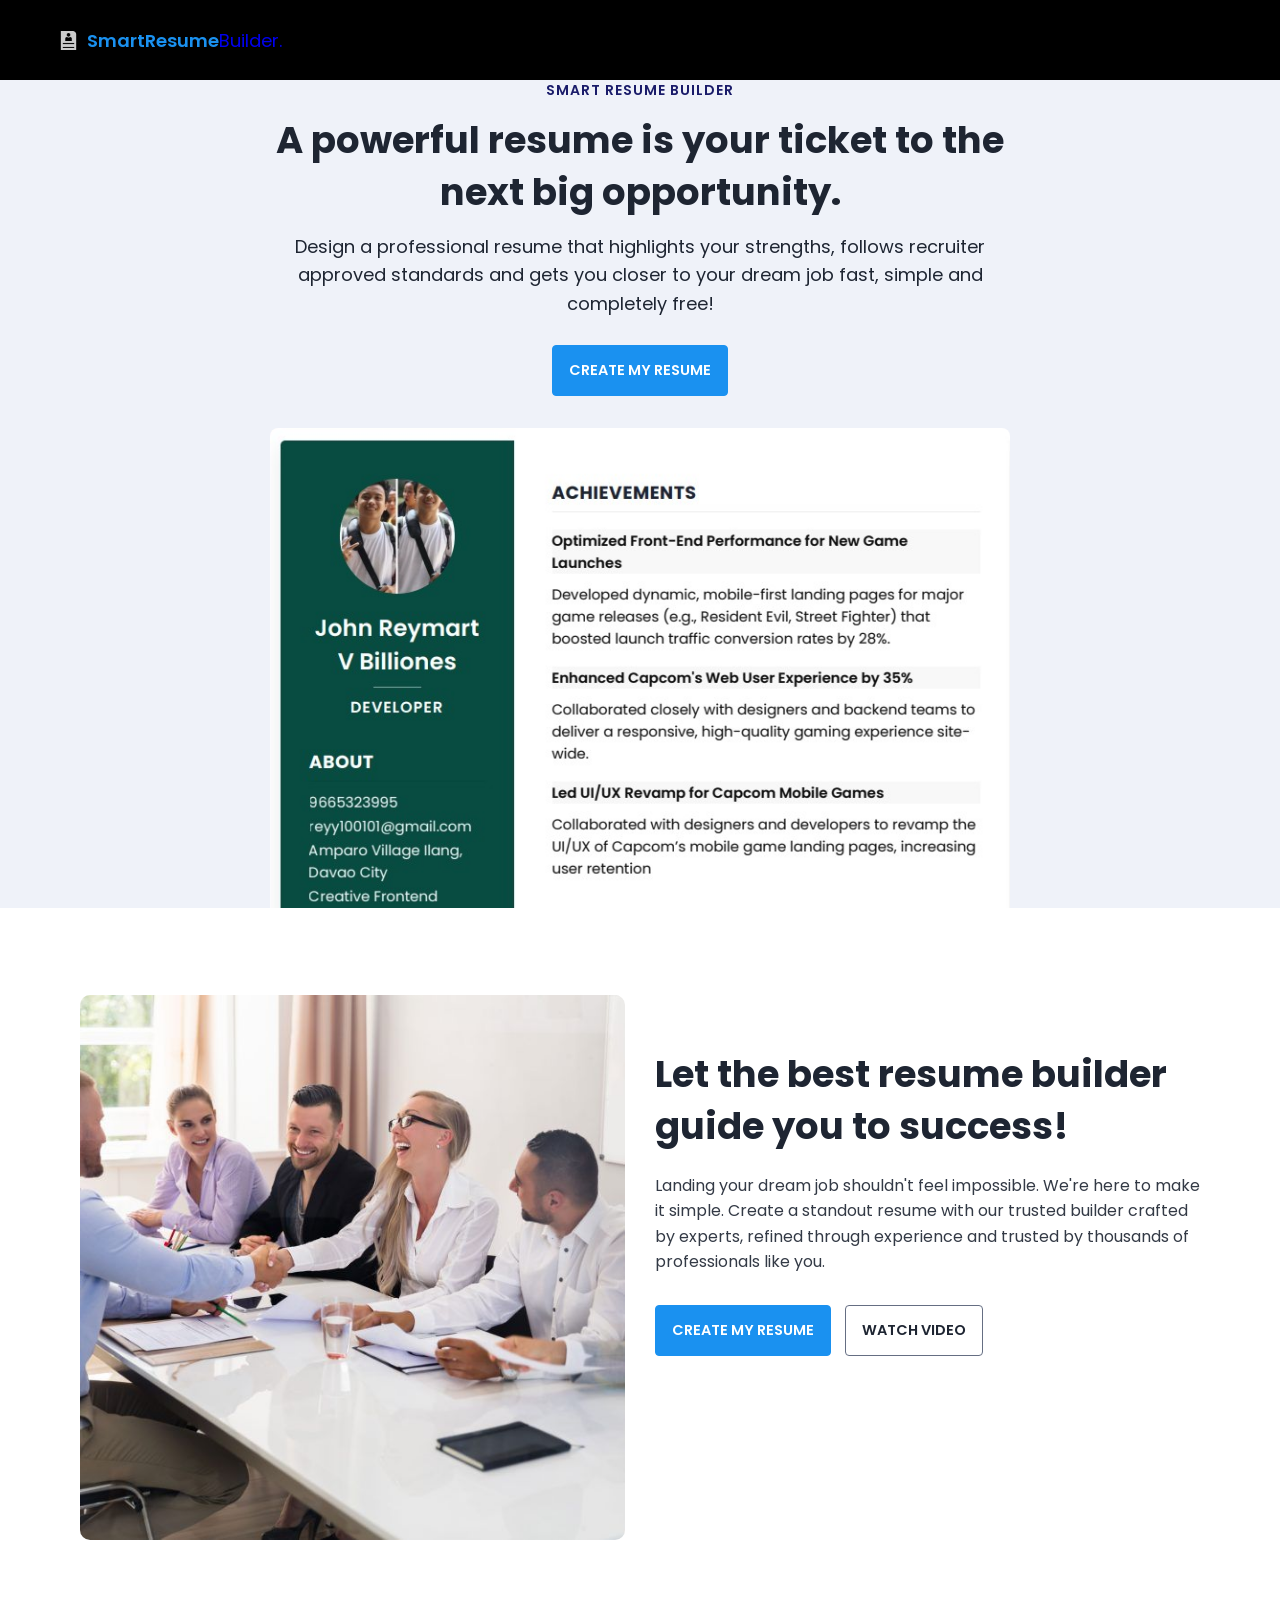
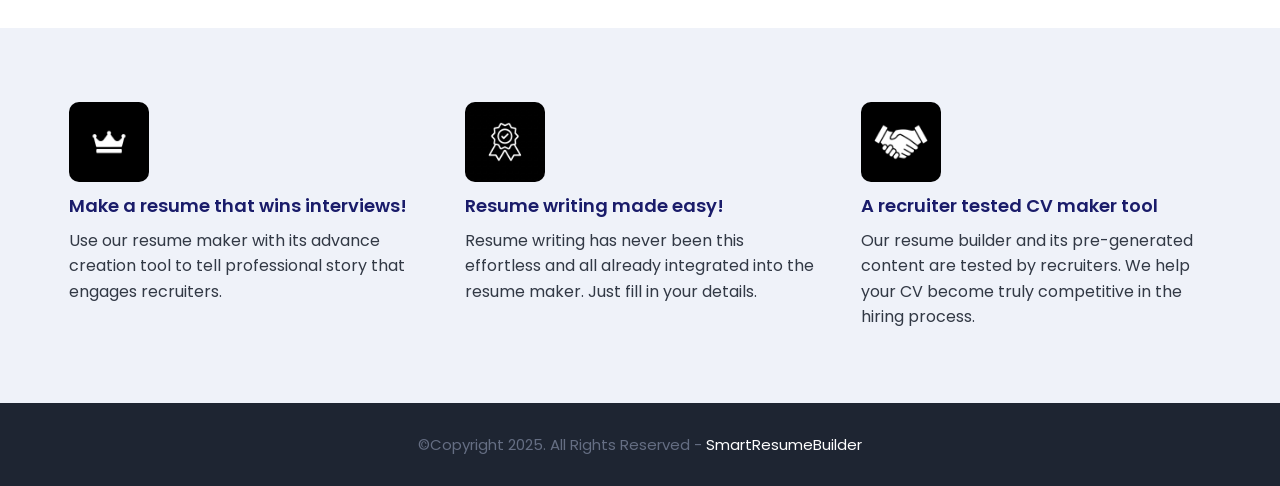
==== index.html @ e0b6e47e "Initial commit" ====
<!DOCTYPE html>
<html lang="en">
<head>
    <meta charset="UTF-8">
    <meta name="viewport" content="width=device-width, initial-scale=1.0">
    <title>Home Page</title>
    <link rel="stylesheet" href="assets/css/main.css">
    <link rel="icon" href="assets/images/weblogo.jpg" type="image/jpg">
</head>
<body>
    <nav class="navbar bg-white">
        <div class="container">
            <div class="navbar-container">
                <div class="brand-and-toggler">
                    <a href="index.html" class="navbar-brand">
                        <img src="assets/images/logouna.jpg" alt="" class="navbar-brand-icon">
                        <span class="navbar-brand-text">SmartResume</span>
                        <span>Builder.</span>
                    </a>
                    <button type="'button" class="navbar-toggler-btn">
                        <div class="bars">
                            <div class="bar"></div>
                            <div class="bar"></div>
                            <div class="bar"></div>
                        </div>
                    </button>
                </div>
            </div>
        </div>
    </nav>

    <header class="header bg-bright" id=""header>
        <div class="container">
            <div class="header-content text-center">
                <h6 class="text-uppercase text-blue-dark fs-14 fw-6 ls-1">Smart Resume Builder</h6>
                <h1 class="lg-title">A powerful resume is your ticket to the next big opportunity.</h1>
                <p class="text-dark fs-18">Design a professional resume that highlights your strengths, follows recruiter approved standards and gets you closer
                to your dream job fast, simple and completely free!</p>
                <a href="resume.html" class="btn btn-primary text-uppercase">create my resume</a>
                <img src="assets/images/resumenako.jpg" alt="">
            </div>
        </div>
    </header>

    <div class="section-one">
        <div class="container">
            <div class="section-one-content">
                <div class="section-one-l">
                    <img src="assets/images/success.jpg" alt="">
                </div>
                <div class="section-one-r text-center">
                    <h2 class="lg-title">Let the best resume builder guide you to success!</h2>
                    <p class="text">Landing your dream job shouldn't feel impossible. We're here to make it simple. Create a standout resume with our
                    trusted builder crafted by experts, refined through experience and trusted by thousands of professionals like you.</p>
                    <div class="btn-group">
                        <a href="resume.html" class="btn btn-primary text-uppercase">create my resume</a>
                        <a href="https://www.youtube.com/watch?v=5G4XJG6msZY&pp=ygUpd2h5IG5lZWQgcmVzdW1lIHByb2Zlc3Npb25hbCBpcyBpbXBvcnRhbnQ%3D" class="btn btn-secondary text-uppercase">watch video</a>
                    </div>
                </div>
            </div>
        </div>
    </div>

    <div class="section-two bg-bright">
        <div class="container">
            <div class="section-two-content">
                <div class="section-items">
                    <div class="section-item">
                        <div class="section-item-icon">
                            <img src="assets/images/trophy.jpg" alt="">
                        </div>
                        <h5 class="section-item-title">Make a resume that wins interviews!</h5>
                        <p class="text">Use our resume maker with its advance creation tool to tell professional story that engages recruiters.</p>
                    </div>

                    <div class="section-item">
                        <div class="section-item-icon">
                            <img src="assets/images/lamat.jpg" alt="">
                        </div>
                        <h5 class="section-item-title">Resume writing made easy!</h5>
                        <p class="text">Resume writing has never been this effortless and all already integrated into the resume maker. Just fill in your details.</p>
                    </div>

                    <div class="section-item">
                        <div class="section-item-icon">
                            <img src="assets/images/okkaayo.jpg" alt="">
                        </div>
                        <h5 class="section-item-title">A recruiter tested CV maker tool</h5>
                        <p class="text">Our resume builder and its pre-generated content are tested by recruiters. We help your CV become truly competitive in the hiring process.</p>
                    </div>
                </div>
            </div>
        </div>
    </div>

    <footer class="footer bg-dark">
        <div class="container">
            <div class="footer-content text-center">
                <p class="fs-15">&copy;Copyright 2025. All Rights Reserved - <span>SmartResumeBuilder</span></p>
            </div>
        </div>
    </footer>

</body>
</html>
---- assets/css/main.css ----
@import url('https://fonts.googleapis.com/css2?family=Manrope:wght@200;300;400;500;600;700;800&family=Poppins:ital,wght@0,100;0,200;0,300;0,400;0,500;0,600;0,700;0,800;0,900;1,100;1,200;1,300;1,400;1,500;1,600;1,700;1,800;1,900&display=swap');

:root{
    --clr-blue: #1A91F0;
    --clr-blue-mid: #1170CD;
    --clr-blue-dark: #1A1C6A;
    --clr-white: #fff;
    --clr-bright: #EFF2F9;
    --clr-dark: #1e2532;
    --clr-black: #000;
    --clr-grey: #656e83;
    --clr-green: #084C41;
    --font-poppins: 'Poppins', sans-serif;
    --font-manrope: 'Manrope', sans-serif;;
    --transition: all 300ms ease-in-out;
}

*{
    padding: 0;
    margin: 0;
    box-sizing: border-box;
}

html{
    font-size: 10px;
}

body{
    font-size: 1.6rem;
    font-family: var(--font-poppins);
}

button{
    border: none;
    background-color: transparent;
    outline: 0;
    cursor: pointer;
    font-family: inherit;
}

img{
    width: 100%;
    display: block;
}

a{
    text-decoration: none;
}

/* fonts */
.font-poppins{font-family: var(--font-poppins);}
.font-manrope{font-family: var(--font-manrope);}

/* text colors */
.text-blue{color: var(--clr-blue);}
.text-blue-mid{color: var(--clr-blue-mid);}
.text-blue-dark{color: var(--clr-blue-dark);}
.text-bright{color: var(--clr-bright);}
.text-dark{color: var(--clr-dark);}
.text-grey{color: var(--clr-grey);}
.text-white{color: var(--clr-white);}

/* backgrounds */
.bg-blue{background-color: var(--clr-blue);}
.bg-blue-mid{background-color: var(--clr-blue-mid);}
.bg-blue-dark{background-color: var(--clr-blue-dark);}
.bg-bright{background-color: var(--clr-bright);}
.bg-dark{background-color: var(--clr-dark);}
.bg-grey{background-color: var(--clr-grey);}
.bg-white{background-color: var(--clr-white);}
.bg-black{background-color: var(--clr-black);}
.bg-green{background-color: var(--clr-green);}

.text-center{ text-align: center;}
.text-left{text-align: left;}
.text-right{text-align: right;}
.text-uppercase{text-transform: uppercase;}
.text-lowercase{text-transform: lowercase;}
.text-capitalize{text-transform: capitalize;}
.text{
    color: var(--clr-dark);
    opacity: 0.9;
    margin: 2rem 0;
    line-height: 1.6;
}

.fw-2{font-weight: 200;}
.fw-3{font-weight: 300;}
.fw-4{font-weight: 400;}
.fw-5{font-weight: 500;}
.fw-6{font-weight: 600;}
.fw-7{font-weight: 700;}
.fw-8{font-weight: 800;}

.fs-13{font-size: 13px;}
.fs-14{font-size: 14px;}
.fs-15{font-size: 15px;}
.fs-16{font-size: 16px;}
.fs-17{font-size: 17px;}
.fs-18{font-size: 18px;}
.fs-19{font-size: 19px;}
.fs-20{font-size: 20px;}
.fs-21{font-size: 21px;}
.fs-22{font-size: 22px;}
.fs-23{font-size: 23px;}
.fs-24{font-size: 24px;}
.fs-25{font-size: 25px;}

.ls-1{letter-spacing: 1px;}
.ls-2{letter-spacing: 2px;}

.container{
    max-width: 1200px;
    margin: 0 auto;
    padding: 0 1.6rem;
}



/* buttons */
.btn{
    font-size: 14.5px;
    font-weight: 600;
    padding: 1.4rem 1.6rem;
    border-radius: 4px;
    display: inline-block;
}

.btn-primary{
    background-color: var(--clr-blue);
    color: var(--clr-white);
    border: 1px solid var(--clr-blue);
    transition: var(--transition);
}

.btn-primary:hover{
    background-color: transparent;
    color: var(--clr-dark);
    border-color: var(--clr-grey);
}

.btn-secondary{
    background-color: transparent;
    color: var(--clr-dark);
    border: 1px solid var(--clr-grey);
    transition: var(--transition);
}

.btn-secondary:hover{
    background-color: var(--clr-blue);
    color: var(--clr-white);
    border-color: var(--clr-blue);
}

.btn-group button:first-child, .btn-group a:first-child{
    margin-right: 1rem!important;
}

/* navbar part */
.navbar{
    height: 80px;
    display: flex;
    align-items: center;
    box-shadow: rgba(0, 0, 0, 0.08) 0px 3px 8px;
    background-color: var(--clr-black);
}

.navbar .container{
    width: 100%;
}

.navbar-brand{
    display: flex;
    align-items: center;
    justify-content: flex-start;
    font-size: 1.8rem;
}
.navbar-brand-text{
    color: var(--clr-blue);
    font-weight: 600;
}
.navbar-brand-text span{
    color: var(--clr-blue-dark);
}    
.navbar-brand-icon{
    width: 25px;
    margin-right: 6px;
    opacity: 0.8;
    border-radius: 4px;
}
.brand-and-toggler{
    display: flex;
    align-items: center;
    justify-content: space-between;
}
.header{
    min-height: calc(100vh - 80px);
    display: flex;
    flex-direction: column;
    align-items: center;
    justify-content: center;
}
.header-content{
    max-width: 740px;
    margin-right: auto;
    margin-left: auto;
}
.header-content img{
    max-width: 760px;
    border-top-right-radius: 8px;
    border-top-left-radius: 8px;
    margin-top: 3.2rem;
}
.lg-title{
    margin: 1.4rem 0;
    font-size: 37px;
    line-height: 1.4;
    color: var(--clr-dark);
}
.header-content p{
    margin-bottom: 2.6rem;
    line-height: 1.6;
}


/* section one */
.section-one{
    padding: 64px 0;
    min-height: 80vh;
    display: flex;
    align-items: center;
}
.section-one-l img{
    max-width: 545px;
    margin-right: auto;
    margin-left: auto;
    border-radius: 10px;
}
.section-one-r{
    margin-top: 4rem;
}

.section-one .btn-group{
    margin-top: 2rem;
}
.section-one-r{
    max-width: 545px;
    margin-right: auto;
    margin-left: auto;
}
.section-one-r .btn-group{
    margin-top: 3rem;
}

/* section two */
.section-two{
    padding: 64px 0;
}
.section-two .section-items{
    display: grid;
    gap: 2rem;
}

.section-two .section-item{
    max-width: 350px;
    text-align: center;
    margin-right: auto;
    margin-left: auto;
}
.section-two .section-item-icon{
    margin: 1rem 0;
}
.section-two .section-item-icon img{
    width: 80px;
    margin-right: auto;
    margin-left: auto;
    border-radius: 10px;
}
.section-two .section-item-title{
    color: var(--clr-blue-dark);
    font-size: 1.8rem;
    font-weight: 600;
}
.section-two .text{
    margin: 0.9rem 0;
}

/* footer */
.footer{
    padding: 3rem 0;
}
.footer-content p{
    color: var(--clr-grey);
}
.footer-content p span{
    color: var(--clr-white);
}

/* media queries */
@media screen and (min-width: 768px){
    .section-two .section-items{
        grid-template-columns: repeat(2, 1fr);
    }
}

@media screen and (min-width: 992px){
    .section-one-content{
        display: grid;
        grid-template-columns: repeat(2, 1fr);
        column-gap: 3rem;
    }
    .section-one-r{
        text-align: left;
    }
    .section-two .section-items{
        grid-template-columns: repeat(3, 1fr);
    }
    .section-two .section-item{
        text-align: left;
    }
    .section-two .section-item-icon img{
        margin-left: 0;
    }
}



/* resume page */
#about-sc{
    padding: 64px 0;
}

.cv-form-row-title{
    background-color: var(--clr-dark);
    padding: 0.8rem 1.6rem;
    margin-bottom: 2rem;
}

.cv-form-row-title h3{
    color: var(--clr-white);
    font-weight: 500;
    text-transform: uppercase;
    letter-spacing: 1.5px;
    font-size: 1.7rem;
}
.cv-form-blk{
    margin: 3rem 0;
}
.cv-form-row{
    padding: 3rem 2rem 0 2rem;
    border: 1px solid rgba(0, 0, 0, 0.08);
    margin-bottom: 1rem;
    position: relative;
}
textarea{
    resize: none;
}
.form-elem{
    margin-bottom: 3rem;
    position: relative;
}
.form-label{
    display: block;
    font-weight: 600;
    font-size: 14px;
    color: var(--clr-dark);
    margin-bottom: 0.5rem;
}
.form-control{
    border-radius: none;
    border: 1px solid rgba(0, 0, 0, 0.1);
    font-size: 14px;
    padding: 0.8rem 1.6rem;
    font-family: inherit;
    width: 100%;
    outline: 0;
    transition: var(--transition);
}

.form-control:focus{
    border-color: rgba(0, 0, 0, 0.3);
}
.form-text{
    color: #ca0b00;
    font-size: 12px;
    position: absolute;
    letter-spacing: 0.5px;
    top: calc(100% + 2px);
    left: 0;
    width: 100%;
}
.cols-3, .cols-2{
    display: grid;
}
.repeater-add-btn{
    width: 25px;
    height: 25px;
    background-color: var(--clr-blue-mid);
    font-size: 1.6rem;
    color: var(--clr-white);
    margin: 1rem 0;
}
.repeater-remove-btn{
    position: absolute;
    top: 10px;
    right: 10px;
    z-index: 999;
    width: 25px;
    height: 25px;
    border-radius: 50%;
    background-color: #ca0b00;
    color: var(--clr-white);
    font-size: 1.6rem;
}

/* preview section */
.preview-cnt{
    border-radius: 5px;
    display: grid;
    grid-template-columns: 32% auto;
    box-shadow: rgba(149, 157, 165, 0.2) 0px 8px 24px;
    overflow: hidden;
}

.preview-cnt-l{
    padding: 3rem 3rem 2rem 3rem;
}
.preview-cnt-r{
    padding: 3rem 3rem 3rem 4rem;
}
.preview-cnt-l .preview-blk:nth-child(1){
    text-align: center;
}
.preview-image{
    width: 120px;
    height: 120px;
    border-radius: 50%;
    overflow: hidden;
    margin-right: auto;
    margin-left: auto;
}
.preview-image img{
    width: 100%;
    height: 100%;
    object-fit: cover;
}
.preview-item-name{
    font-size: 2.4rem;
    font-weight: 600;
    margin: 1.8rem 0;
    position: relative;
}
.preview-item-name::after{
    position: absolute;
    content: "";
    bottom: -10px;
    width: 50px;
    height: 1.5px;
    background-color: rgba(255, 255, 255, 0.5);
    left: 50%;
    transform: translateX(-50%);
}
.preview-blk{
    padding: 1rem 0;
    margin-bottom: 1rem;
}
.preview-blk .preview-item:nth-child(4) {
    margin-top: 20px;
    text-align: justify;
    text-justify: inter-word;
}
#skills_dsp{
    text-align: justify;
    text-justify: inter-word;
}
.preview-blk-title h3{
    text-transform: uppercase;
    letter-spacing: 0.5px;
    border-bottom: 0.5px solid rgba(0, 0, 0, 0.08);
    padding-bottom: 0.5rem;
}
.preview-blk-title{
    margin-bottom: 1rem;
}
.preview-blk-list .preview-item{
    font-size: 1.5rem;
    margin-bottom: 0.2rem;
    opacity: 0.95;
}
.preview-cnt-r .preview-blk-title{
    color: var(--clr-dark);
}
.preview-cnt-r .preview-blk-list .preview-item{
    margin-top: 1.8rem;
}

.achievements-items.preview-blk-list .preview-item span:first-child,
.educations-items.preview-blk-list .preview-item span:first-child,
.experiences-items.preview-blk-list .preview-item span:first-child{
    display: block;
    font-weight: 600;
    margin-bottom: 1rem;
    background-color: rgba(0, 0, 0, 0.03);
}

.educations-items.preview-blk-list .preview-item span:nth-child(2),
.experiences-items.preview-blk-list .preview-item span:nth-child(2){
    font-weight: 600;
    margin-right: 1rem;
}

.educations-items.preview-blk-list .preview-item span:nth-child(3),
.experiences-items.preview-blk-list .preview-item span:nth-child(3){
    font-style: italic;
    margin-right: 1rem;
}

.educations-items.preview-blk-list .preview-item span:nth-child(4),
.educations-items.preview-blk-list .preview-item span:nth-child(5),
.experiences-items.preview-blk-list .preview-item span:nth-child(4),
.experiences-items.preview-blk-list .preview-item span:nth-child(5){
    margin-right: 1rem;
    background-color: var(--clr-green);
    color: var(--clr-white);
    padding: 0 1rem;
    border-radius: 0.6rem;
}

.educations-items.preview-blk-list .preview-item span:nth-child(6),
.experiences-items.preview-blk-list .preview-item span:nth-child(6){
    font-size: 13.5px;
    display: block;
    opacity: 0.8;
    margin-top: 1rem;
}
.projects-items.preview-blk-list .preview-item span{
    display: block;
}

@media screen and (min-width: 768px){
    .cols-3{
        grid-template-columns: repeat(3, 1fr);
        column-gap: 2rem;
    }
    .cols-2{
        grid-template-columns: repeat(2, 1fr);
        column-gap: 2rem;
    }
}

@media screen and (min-width: 992px){
    .cv-form-row{
        padding: 3rem 3rem 0rem 3rem;
    }
    .cols-3{
        grid-template-columns: repeat(3, 1fr);
    }
}

.print-btn-sc{
    margin: 2rem 0 6rem 0;
}

/* print section */
@media print{
    body *{
        visibility: hidden;
    }

    .non_print_area{
        display: none;
    }

    .print_area, .print_area *{
        visibility: visible;
    }

    .print_area{
        width: 100%;
        position: absolute;
        left: 0;
        top: 0;
        overflow: hidden;
    }
}
/* General Styling for the Form */
/* General Styling for the Form */
.cv-form-blk {
    margin-bottom: 20px;
}

/* Title of the Section */
.cv-form-row-title h3 {
    font-size: 18px;
    font-weight: bold;
    margin-bottom: 10px;
}

/* Form Element Container */
.form-elem {
    display: flex;
    flex-direction: column;
}

/* Label Styling */
.form-label {
    font-weight: bold;
    margin-bottom: 8px;
    font-size: 16px;
}

/* Dropdown (Select) Styling */
.form-control {
    padding: 10px;
    font-size: 16px;
    border: 1px solid #ddd;
    border-radius: 5px;
    background-color: #f8f8f8;
    transition: all 0.3s ease-in-out;
    display: flex;
    align-items: center;
}

/* Select option text styling */
option {
    padding-left: 30px;
    position: relative;
}

/* Image style for the options */
option[data-icon] {
    background-repeat: no-repeat;
    background-size: 20px;
    background-position: 5px center;
}

/* Focused state for the select */
.form-control:focus {
    outline: none;
    border-color: #007bff;
    /* Blue color for focus */
    box-shadow: 0 0 5px rgba(0, 123, 255, 0.5);
    /* Blue glow on focus */
}

.template-box {
    background-color: #fff;
    border: 1px solid rgba(0, 0, 0, 0.1);
    border-radius: 1rem;
    padding: 2rem;
    box-shadow: 0 4px 20px rgba(0, 0, 0, 0.05);
    text-align: center;
    max-width: 500px;
    margin: 2rem auto -8rem auto;
    transition: transform 0.3s ease;
}

.template-box:hover {
    transform: translateY(-5px);
}

.template-box-header {
    display: flex;
    align-items: center;
    justify-content: center;
    gap: 1rem;
    margin-bottom: 1rem;
}

.template-icon {
    width: 40px;
    height: 40px;
    border-radius: 50%;
    object-fit: cover;
    border: 2px solid #ddd;
}

.template-subtext {
    font-size: 14px;
    color: #666;
    margin-bottom: 1.2rem;
}

.template-dropdown {
    padding: 0.8rem 1.2rem;
    font-size: 1rem;
    border-radius: 0.5rem;
    border: 1px solid #ccc;
    cursor: pointer;
}

/* === Resume Template Themes === */
body[data-template="culinary"] .preview-cnt {
    font-family: 'Georgia', serif;
    background-color: #fffaf0;
}

body[data-template="culinary"] .preview-cnt-l {
    background: linear-gradient(rgba(0, 0, 0, 0.5), rgba(0, 0, 0, 0.5)), url(https://i.pinimg.com/736x/1b/2d/8f/1b2d8f56fcc190387875c2a9108ff331.jpg);
    color: white;
    background-size: cover;
}

body[data-template="culinary"] .preview-cnt-r h3 {
    color: #8b4513;
}

/* Tech Template */
body[data-template="tech"] .preview-cnt {
    font-family: 'Poppins', sans-serif;
    background-color: #eaf3fa;
}

body[data-template="tech"] .preview-cnt-l {
    background: linear-gradient(rgba(0, 0, 0, 0.5), rgba(0, 0, 0, 0.5)), url(https://i.pinimg.com/736x/fe/a1/5c/fea15cb6b03b31e8425ee2b2e9c883d7.jpg);
    color: white;
    background-size: cover;
}

body[data-template="tech"] .preview-cnt-r h3 {
    color: #1a1c6a;
}

/* Education Template */
body[data-template="education"] .preview-cnt {
    font-family: 'Merriweather', serif;
    background-color: #f0f4f8;
}

body[data-template="education"] .preview-cnt-l {
    background: linear-gradient(rgba(0, 0, 0, 0.5), rgba(0, 0, 0, 0.5)), url(https://i.pinimg.com/736x/f8/27/ae/f827ae3500b3ae4868bad3005d16a6d5.jpg);
    color: white;
    background-size: cover;
}

body[data-template="education"] .preview-cnt-r h3 {
    color: #2f4f4f;
}

/* Design Template */
body[data-template="design"] .preview-cnt {
    font-family: 'Montserrat', sans-serif;
    background: linear-gradient(to right, #fceabb, #f8b500);
    color: #333;
}

body[data-template="design"] .preview-cnt-l {
    background: linear-gradient(rgba(0, 0, 0, 0.5), rgba(0, 0, 0, 0.5)), url(https://i.pinimg.com/736x/1b/9e/78/1b9e78f1ed137bbc098ca795249437ef.jpg);
    color: white;
    background-size: cover;
}

body[data-template="design"] .preview-cnt-r h3 {
    color: #111;
}

/* Creative Template */
body[data-template="creative"] .preview-cnt {
    font-family: 'Raleway', sans-serif;
    background: linear-gradient(135deg, #ff9a9e, #fad0c4);
    color: #333;
}

body[data-template="creative"] .preview-cnt-l {
    background: linear-gradient(rgba(0, 0, 0, 0.5), rgba(0, 0, 0, 0.5)), url(https://i.pinimg.com/736x/43/01/78/430178eb0349bd13f9f706bf5e3a082c.jpg);
    color: white;
    background-size: cover;
}
body[data-template="creative"] .preview-cnt-r h3 {
    color: #880e4f;
}

/* Business Template */
body[data-template="business"] .preview-cnt {
    font-family: 'Roboto', sans-serif;
    background-color: #f0f2f5;
}

body[data-template="business"] .preview-cnt-l {
    background: linear-gradient(rgba(0, 0, 0, 0.5), rgba(0, 0, 0, 0.5)), url(https://i.pinimg.com/736x/e3/8d/e9/e38de9a49a8d4cb05262f5c59a2c05c4.jpg);
    color: white;
    background-size: cover;
}

body[data-template="business"] .preview-cnt-r h3 {
    color: #1a252f;
}

/* Medical Template */
body[data-template="medical"] .preview-cnt {
    font-family: 'Open Sans', sans-serif;
    background-color: #e6f7ff;
}

body[data-template="medical"] .preview-cnt-l {
    background: linear-gradient(rgba(0, 0, 0, 0.5), rgba(0, 0, 0, 0.5)), url(https://i.pinimg.com/736x/7a/88/56/7a885696bd5862b1c3dbcdcb8ddf43d8.jpg);
    color: white;
    background-size: cover;
}

body[data-template="medical"] .preview-cnt-r h3 {
    color: #005073;
}

/* Engineering Template */
body[data-template="engineering"] .preview-cnt {
    font-family: 'Roboto Mono', monospace;
    background-color: #f5f5f5;
}

body[data-template="engineering"] .preview-cnt-l {
    background: linear-gradient(rgba(0, 0, 0, 0.5), rgba(0, 0, 0, 0.5)), url(https://i.pinimg.com/736x/9f/9f/d9/9f9fd9da90a770931afe805c5dc39d67.jpg);
    color: white;
    background-size: cover;
}

body[data-template="engineering"] .preview-cnt-r h3 {
    color: #ff6600;
}

/* Legal Template */
body[data-template="legal"] .preview-cnt {
    font-family: 'Times New Roman', serif;
    background-color: #f5f5dc;
    /* beige/cream */
}

body[data-template="legal"] .preview-cnt-l {
    background: linear-gradient(rgba(0, 0, 0, 0.5), rgba(0, 0, 0, 0.5)), url(https://i.pinimg.com/736x/51/d7/cc/51d7ccecb4e893c9c441ebccddc05114.jpg);
    color: white;
    background-size: cover;
}

body[data-template="legal"] .preview-cnt-r h3 {
    color: #333333;
}

/* Marketing Template */
body[data-template="marketing"] .preview-cnt {
    font-family: 'Lato', sans-serif;
    background-color: #fff0f6;
}

body[data-template="marketing"] .preview-cnt-l {
    background: linear-gradient(rgba(0, 0, 0, 0.5), rgba(0, 0, 0, 0.5)), url(https://i.pinimg.com/736x/35/cc/a9/35cca9bc4d3505f1ee7ff62f7c567a3a.jpg);
    color: white;
    background-size: cover;
}

body[data-template="marketing"] .preview-cnt-r h3 {
    color: #c0392b;
}

/* Freelance Template */
body[data-template="freelance"] .preview-cnt {
    font-family: 'Nunito', sans-serif;
    background-color: #e0f7fa;
}

body[data-template="freelance"] .preview-cnt-l {
    background: linear-gradient(rgba(0, 0, 0, 0.5), rgba(0, 0, 0, 0.5)), url(https://i.pinimg.com/736x/28/26/d3/2826d3721150750cff4cbf254e06d86d.jpg);
    color: white;
    background-size: cover;
}

body[data-template="freelance"] .preview-cnt-r h3 {
    color: #00796b;
}

/* Hospitality Template */
body[data-template="hospitality"] .preview-cnt {
    font-family: 'Playfair Display', serif;
    background-color: #fff8f0;
}

body[data-template="hospitality"] .preview-cnt-l {
    background: linear-gradient(rgba(0, 0, 0, 0.5), rgba(0, 0, 0, 0.5)), url(https://i.pinimg.com/736x/90/b8/1a/90b81ade6f19bd92c61a824fa6b81711.jpg);
    color: white;
    background-size: cover;
}

body[data-template="hospitality"] .preview-cnt-r h3 {
    color: #8b5e3c;
}

/* Seafarer Template */
body[data-template="seafarer"] .preview-cnt {
    font-family: 'Arial', sans-serif;
    background-color: #e0f7fa;
}

body[data-template="seafarer"] .preview-cnt-l {
    background: linear-gradient(rgba(0, 0, 0, 0.5), rgba(0, 0, 0, 0.5)), url(https://i.pinimg.com/736x/d5/46/2a/d5462a5e86e2ece8c9854c9598a27880.jpg);
    color: white;
    background-size: cover;
}

body[data-template="seafarer"] .preview-cnt-r h3 {
    color: #003366;
}

/* Police Officer Template */
body[data-template="police"] .preview-cnt {
    font-family: 'PT Sans', sans-serif;
    background-color: #d0e5ff;
}

body[data-template="police"] .preview-cnt-l {
    background: linear-gradient(rgba(0, 0, 0, 0.5), rgba(0, 0, 0, 0.5)), url(https://i.pinimg.com/736x/55/85/41/55854130192b08798224333e438458cd.jpg);
    color: white;
    background-size: cover;
}

body[data-template="police"] .preview-cnt-r h3 {
    color: #1e3a8a;
}
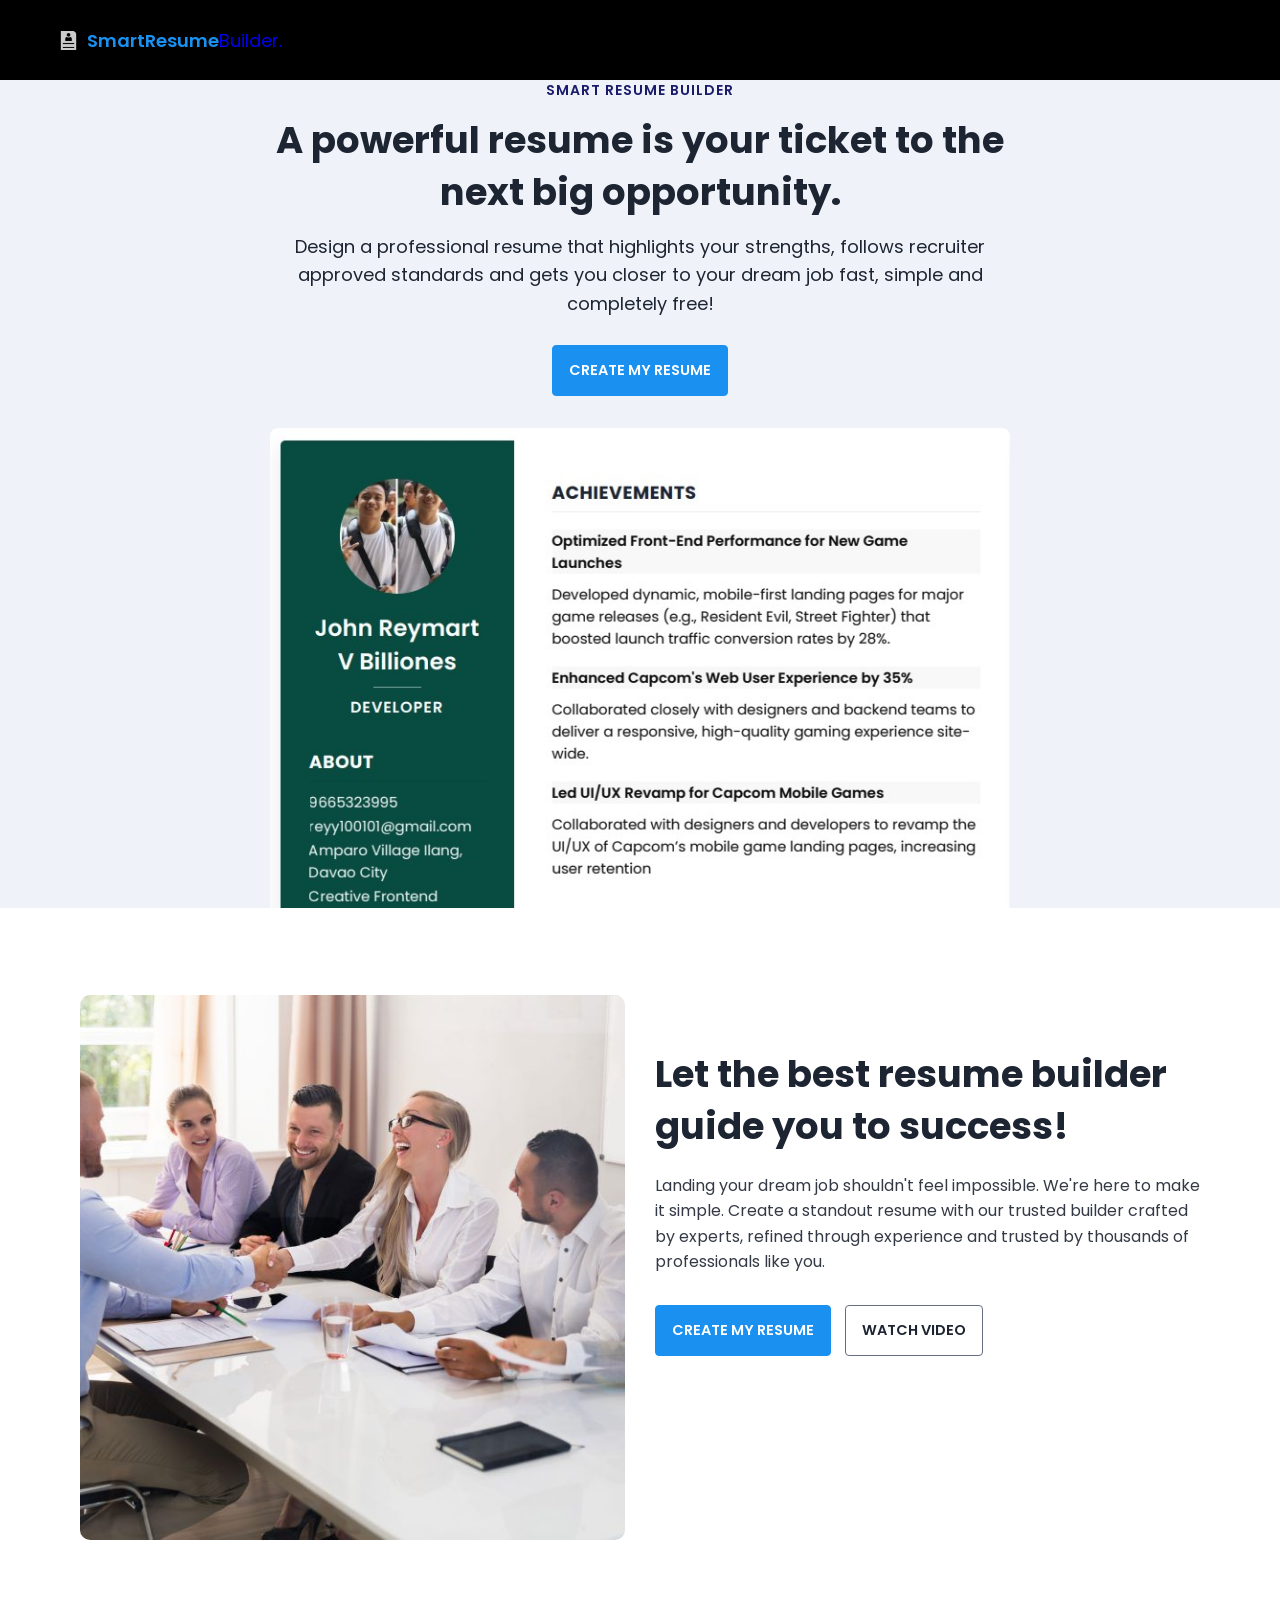
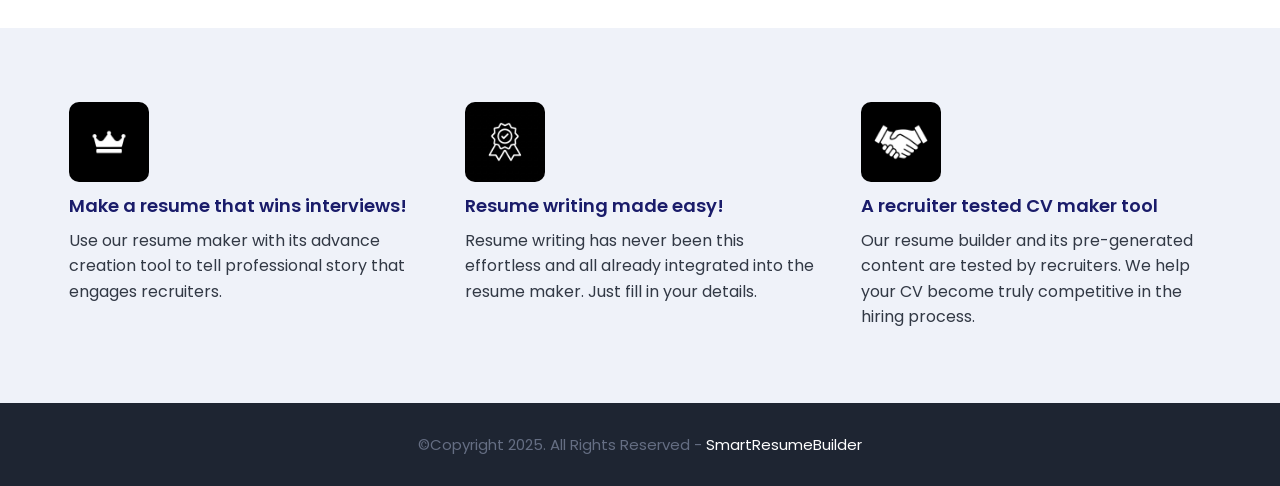
==== commit ddb47bf7: "Update something important" ====
--- a/index.html
+++ b/index.html
@@ -5,7 +5,7 @@
     <meta name="viewport" content="width=device-width, initial-scale=1.0">
     <title>Home Page</title>
     <link rel="stylesheet" href="assets/css/main.css">
-    <link rel="icon" href="assets/images/weblogo.jpg" type="image/jpg">
+    <link rel="icon" href="assets/images/weblogo.png" type="image/jpg">
 </head>
 <body>
     <nav class="navbar bg-white">
@@ -13,7 +13,7 @@
             <div class="navbar-container">
                 <div class="brand-and-toggler">
                     <a href="index.html" class="navbar-brand">
-                        <img src="assets/images/logouna.jpg" alt="" class="navbar-brand-icon">
+                        <img src="assets/images/logo.png" alt="" class="navbar-brand-icon">
                         <span class="navbar-brand-text">SmartResume</span>
                         <span>Builder.</span>
                     </a>
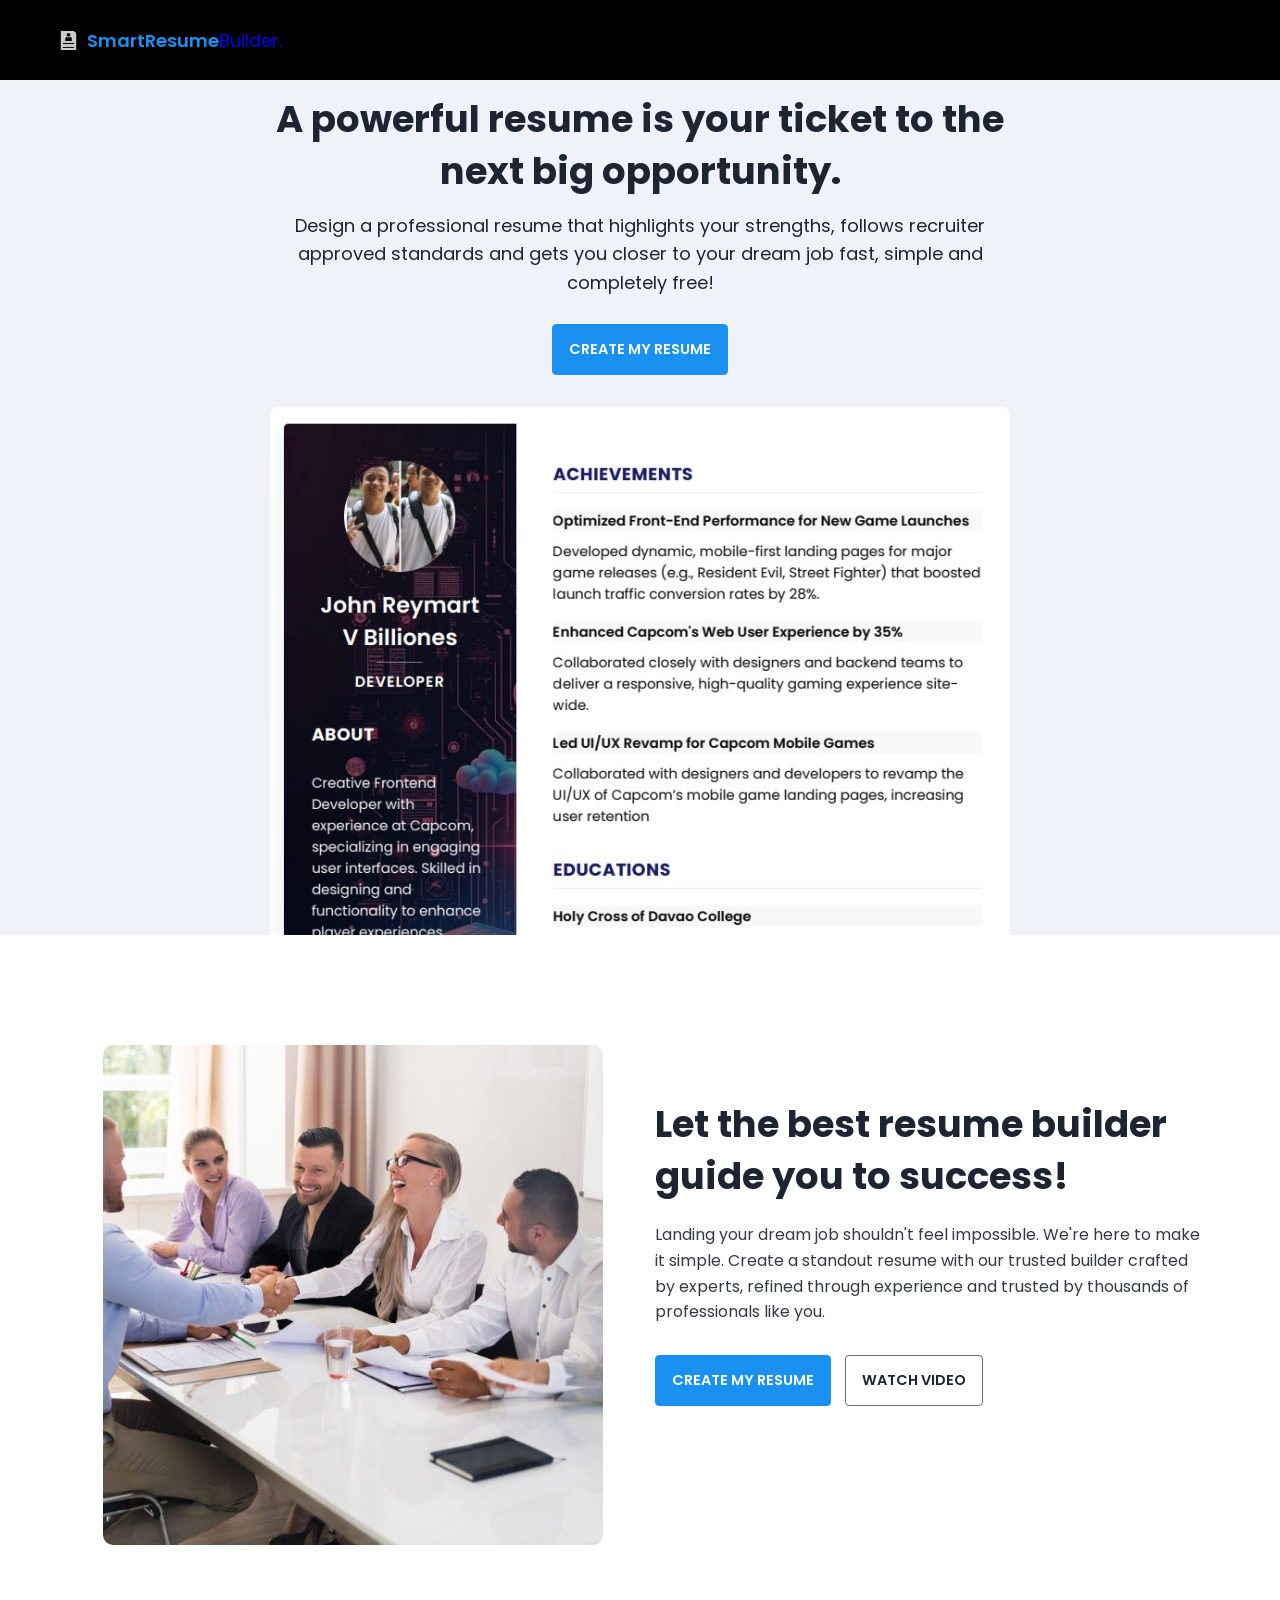
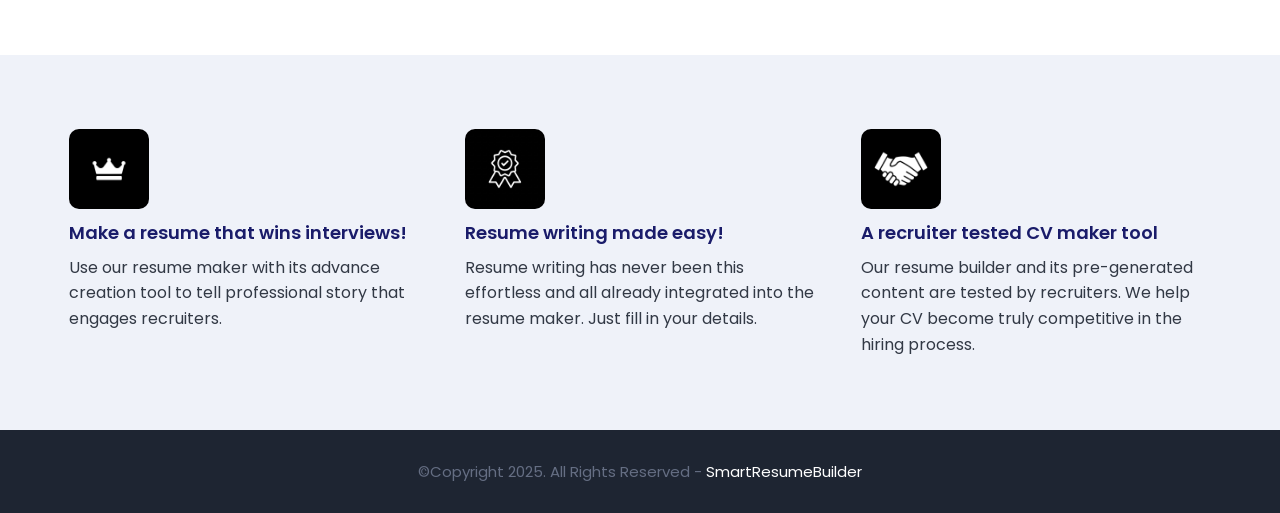
==== commit 5372a228: "Update something" ====
--- a/index.html
+++ b/index.html
@@ -3,7 +3,7 @@
 <head>
     <meta charset="UTF-8">
     <meta name="viewport" content="width=device-width, initial-scale=1.0">
-    <title>Home Page</title>
+    <title>Smart Resume Builder</title>
     <link rel="stylesheet" href="assets/css/main.css">
     <link rel="icon" href="assets/images/weblogo.png" type="image/jpg">
 </head>
@@ -32,12 +32,11 @@
     <header class="header bg-bright" id=""header>
         <div class="container">
             <div class="header-content text-center">
-                <h6 class="text-uppercase text-blue-dark fs-14 fw-6 ls-1">Smart Resume Builder</h6>
                 <h1 class="lg-title">A powerful resume is your ticket to the next big opportunity.</h1>
                 <p class="text-dark fs-18">Design a professional resume that highlights your strengths, follows recruiter approved standards and gets you closer
                 to your dream job fast, simple and completely free!</p>
                 <a href="resume.html" class="btn btn-primary text-uppercase">create my resume</a>
-                <img src="assets/images/resumenako.jpg" alt="">
+                <img src="assets/images/resume.jpg" alt="">
             </div>
         </div>
     </header>
--- a/assets/css/main.css
+++ b/assets/css/main.css
@@ -231,7 +231,7 @@
     align-items: center;
 }
 .section-one-l img{
-    max-width: 545px;
+    max-width: 500px;
     margin-right: auto;
     margin-left: auto;
     border-radius: 10px;
@@ -466,12 +466,10 @@
 }
 .preview-blk .preview-item:nth-child(4) {
     margin-top: 20px;
-    text-align: justify;
-    text-justify: inter-word;
+    text-align: left;
 }
 #skills_dsp{
-    text-align: justify;
-    text-justify: inter-word;
+    text-align: left;
 }
 .preview-blk-title h3{
     text-transform: uppercase;
@@ -638,9 +636,7 @@
 .form-control:focus {
     outline: none;
     border-color: #007bff;
-    /* Blue color for focus */
     box-shadow: 0 0 5px rgba(0, 123, 255, 0.5);
-    /* Blue glow on focus */
 }
 
 .template-box {
